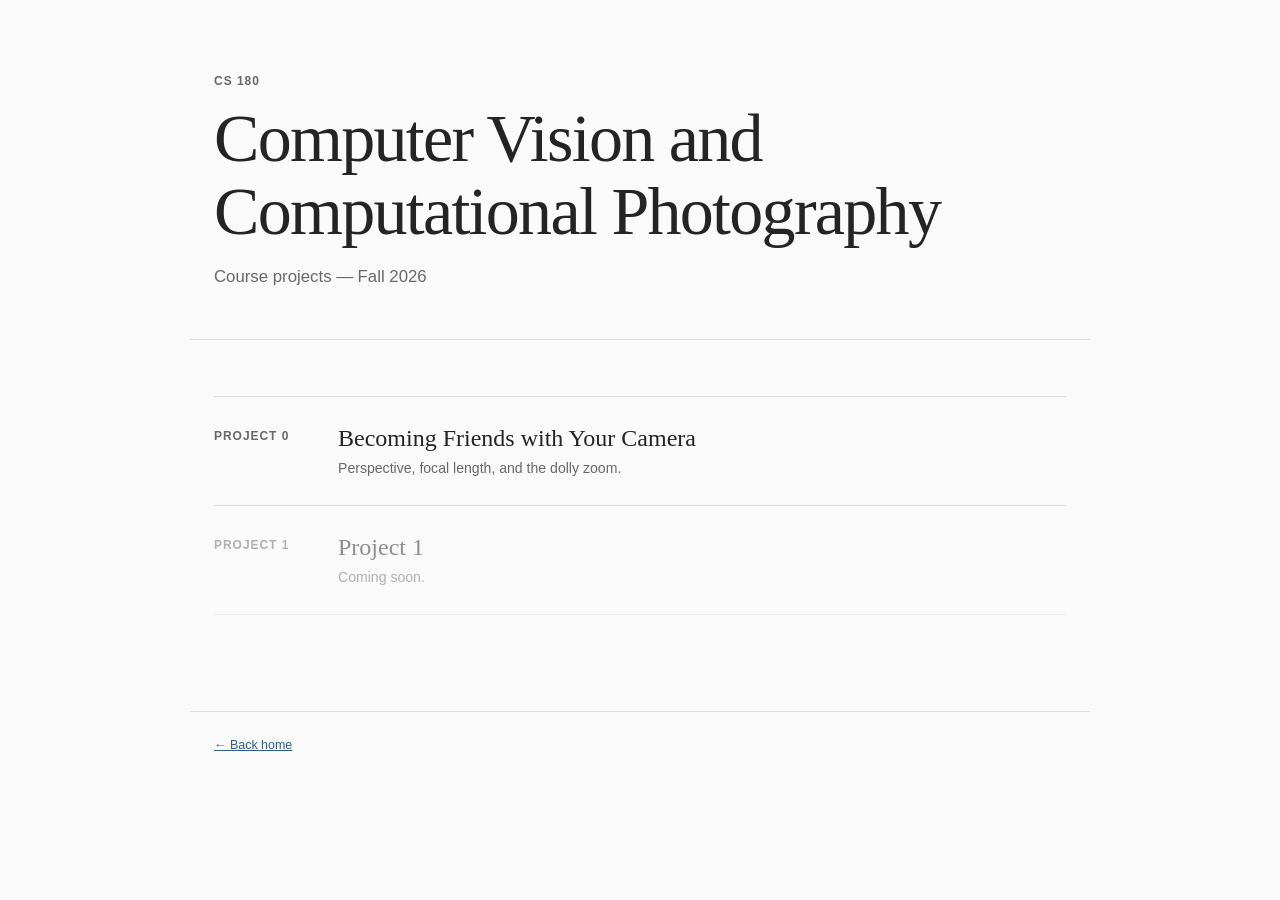
==== cs180/index.html @ 9d3d7e56 "update folder structure" ====
<!DOCTYPE html>
<html lang="en">
<head>
<meta charset="UTF-8">
<meta name="viewport" content="width=device-width, initial-scale=1.0">
<title>CS 180 &mdash; David Wu</title>
<link rel="stylesheet" href="../assets/css/style.css">
</head>
<body>

<header class="hero">
  <p class="eyebrow">CS 180</p>
  <h1>Computer Vision and Computational Photography</h1>
  <p class="subtitle">Course projects &mdash; Fall 2026</p>
</header>

<main>
  <div class="project-list">
    <a class="project-card" href="./0/index.html">
      <p class="label">Project 0</p>
      <h2>Becoming Friends with Your Camera</h2>
      <p>Perspective, focal length, and the dolly zoom.</p>
    </a>
    <div class="project-card is-upcoming">
      <p class="label">Project 1</p>
      <h2>Project 1</h2>
      <p>Coming soon.</p>
    </div>
  </div>
</main>

<footer>
  <p><a href="../index.html">&larr; Back home</a></p>
</footer>

</body>
</html>
---- assets/css/style.css ----
:root {
  --background: #fafafa;
  --surface: #ffffff;
  --text: #242424;
  --muted: #686868;
  --border: #dddddd;
  --accent: #315c8a;
  --sans: -apple-system, BlinkMacSystemFont, "Segoe UI", Helvetica, Arial, sans-serif;
  --serif: Georgia, "Times New Roman", serif;
}

* { box-sizing: border-box; }

html { scroll-behavior: smooth; }

body {
  margin: 0;
  background: var(--background);
  color: var(--text);
  font-family: var(--sans);
  font-size: 16px;
  line-height: 1.6;
}

a { color: var(--accent); }

header.hero {
  max-width: 900px;
  margin: 0 auto;
  padding: 4.5rem 1.5rem 3rem;
  border-bottom: 1px solid var(--border);
}

header.hero .eyebrow,
section.part .part-label,
.project-card .label {
  margin: 0 0 .65rem;
  color: var(--muted);
  font-size: .75rem;
  font-weight: 600;
  letter-spacing: .08em;
  text-transform: uppercase;
}

header.hero h1 {
  max-width: 760px;
  margin: 0;
  font-family: var(--serif);
  font-size: clamp(2.5rem, 6vw, 4.25rem);
  font-weight: 400;
  letter-spacing: -.025em;
  line-height: 1.08;
}

header.hero .subtitle {
  max-width: 650px;
  margin: 1rem 0 0;
  color: var(--muted);
  font-size: 1.05rem;
}

header.hero .meta {
  margin: .75rem 0 0;
  color: var(--muted);
  font-size: .82rem;
}

header.hero .meta strong { color: var(--text); font-weight: 500; }

nav.toc {
  display: flex;
  flex-wrap: wrap;
  gap: .4rem 1.25rem;
  margin-top: 1.75rem;
  font-size: .82rem;
}

nav.toc a {
  color: var(--muted);
  text-decoration: none;
}

nav.toc a:hover { color: var(--accent); text-decoration: underline; }

main {
  max-width: 900px;
  margin: 0 auto;
  padding: 3.5rem 1.5rem 6rem;
}

section.part {
  margin-bottom: 5rem;
  padding-top: 1rem;
  border-top: 1px solid var(--border);
}

section.part h2 {
  margin: 0 0 .6rem;
  font-family: var(--serif);
  font-size: clamp(1.75rem, 4vw, 2.4rem);
  font-weight: 400;
  line-height: 1.2;
}

section.part > p.desc {
  max-width: 680px;
  margin: 0 0 1.75rem;
  color: var(--muted);
}

.image-row {
  display: grid;
  grid-template-columns: 1fr 1fr;
  gap: 1rem;
  margin-bottom: 1.75rem;
}

figure { margin: 0; }

.placeholder {
  display: flex;
  aspect-ratio: 3 / 4;
  align-items: center;
  justify-content: center;
  padding: 1.5rem;
  border: 1px solid var(--border);
  background: #f3f3f3;
  color: var(--muted);
  font-size: .9rem;
  text-align: center;
}

.placeholder.wide { aspect-ratio: 16 / 10; }

figcaption {
  margin-top: .5rem;
  color: var(--muted);
  font-size: .78rem;
}

img.filled { display: block; width: 100%; }

.gif-frame { max-width: 520px; margin-bottom: 1.75rem; }

.answer-box {
  max-width: 680px;
  padding: 1rem 1.25rem;
  border-left: 3px solid var(--border);
  background: var(--surface);
}

.answer-box .prompt {
  margin: 0 0 .3rem;
  font-size: .9rem;
  font-weight: 600;
}

.answer-box .fill { margin: 0; color: var(--muted); font-size: .9rem; }

.project-list { border-top: 1px solid var(--border); }

.project-card {
  display: grid;
  grid-template-columns: 100px 1fr;
  gap: .25rem 1.5rem;
  padding: 1.6rem 0;
  border-bottom: 1px solid var(--border);
  color: var(--text);
  text-decoration: none;
}

.project-card .label { grid-row: 1 / span 2; margin: .25rem 0 0; }

.project-card h2 {
  margin: 0;
  font-family: var(--serif);
  font-size: 1.5rem;
  font-weight: 400;
  line-height: 1.25;
}

.project-card p:not(.label) {
  grid-column: 2;
  margin: 0;
  color: var(--muted);
  font-size: .88rem;
}

a.project-card:hover h2 { color: var(--accent); }
.project-card.is-upcoming { opacity: .5; }

footer {
  max-width: 900px;
  margin: 0 auto;
  padding: 1.5rem 1.5rem 3rem;
  border-top: 1px solid var(--border);
  color: var(--muted);
  font-size: .78rem;
}

footer p { margin: 0 0 .35rem; }

@media (max-width: 600px) {
  header.hero { padding-top: 3rem; }
  main { padding-top: 2.5rem; }
  .image-row { grid-template-columns: 1fr; }
  .project-card { grid-template-columns: 1fr; gap: .25rem; }
  .project-card .label, .project-card p:not(.label) { grid-column: 1; grid-row: auto; }
}

@media (prefers-reduced-motion: reduce) {
  html { scroll-behavior: auto; }
}
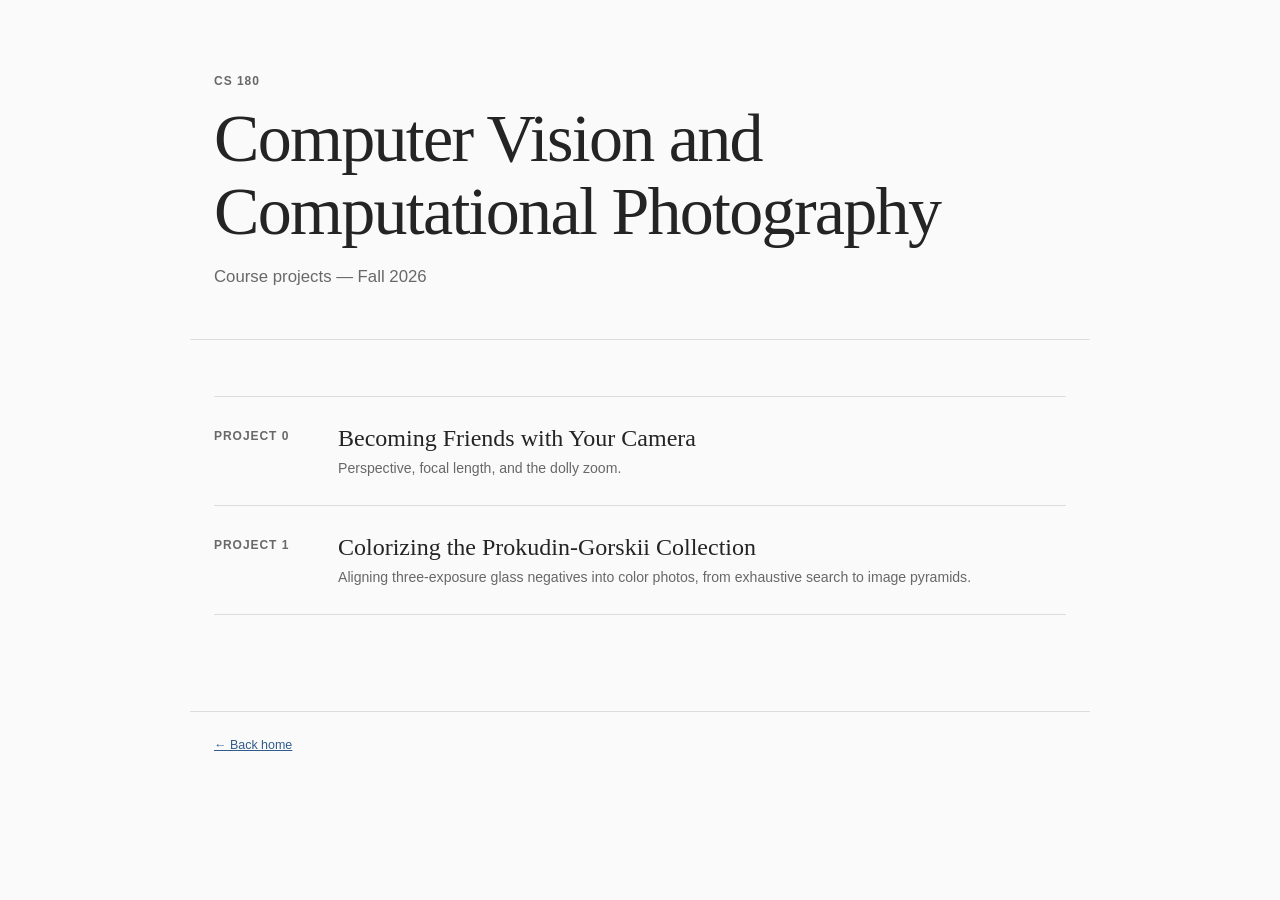
==== commit 5669c656: "finish cs180 proj 1" ====
--- a/cs180/index.html
+++ b/cs180/index.html
@@ -21,11 +21,11 @@
       <h2>Becoming Friends with Your Camera</h2>
       <p>Perspective, focal length, and the dolly zoom.</p>
     </a>
-    <div class="project-card is-upcoming">
+    <a class="project-card" href="./1/index.html">
       <p class="label">Project 1</p>
-      <h2>Project 1</h2>
-      <p>Coming soon.</p>
-    </div>
+      <h2>Colorizing the Prokudin-Gorskii Collection</h2>
+      <p>Aligning three-exposure glass negatives into color photos, from exhaustive search to image pyramids.</p>
+    </a>
   </div>
 </main>
 
--- a/assets/css/style.css
+++ b/assets/css/style.css
@@ -108,6 +108,17 @@
   color: var(--muted);
 }
 
+.steps {
+  max-width: 680px;
+  margin: 0 0 1.75rem;
+  padding-left: 1.15rem;
+  color: var(--muted);
+}
+
+.steps li { margin-bottom: .55rem; }
+.steps li::marker { color: var(--text); font-weight: 600; }
+.steps li:last-child { margin-bottom: 0; }
+
 .image-row {
   display: grid;
   grid-template-columns: 1fr 1fr;
@@ -138,9 +149,64 @@
   font-size: .78rem;
 }
 
-img.filled { display: block; width: 100%; }
+img.filled { display: block; width: 100%; cursor: zoom-in; }
+
+.lightbox-overlay {
+  position: fixed;
+  inset: 0;
+  z-index: 1000;
+  display: flex;
+  align-items: center;
+  justify-content: center;
+  padding: 4vh 4vw;
+  background: rgba(0, 0, 0, .85);
+  cursor: zoom-out;
+  opacity: 0;
+  visibility: hidden;
+  transition: opacity .15s ease;
+}
+
+.lightbox-overlay.is-open { opacity: 1; visibility: visible; }
+
+.lightbox-overlay img {
+  display: block;
+  max-width: 100%;
+  max-height: 100%;
+  width: auto;
+  height: auto;
+  box-shadow: 0 20px 60px rgba(0, 0, 0, .5);
+}
 
 .gif-frame { max-width: 520px; margin-bottom: 1.75rem; }
+
+.image-grid {
+  display: grid;
+  grid-template-columns: repeat(3, 1fr);
+  gap: 1rem;
+  margin-bottom: 1.75rem;
+}
+
+figcaption .offsets {
+  display: block;
+  margin-top: .15rem;
+  color: var(--muted);
+  font-size: .74rem;
+  font-variant-numeric: tabular-nums;
+}
+
+figcaption .offsets .swatch {
+  display: inline-block;
+  width: .6em;
+  height: .6em;
+  margin-right: .3em;
+  border-radius: 1px;
+}
+
+.swatch.green { background: #3f8f5f; }
+.swatch.red { background: #b3462c; }
+.swatch.blue { background: #3f6f8f; }
+
+figure.is-failure img.filled { outline: 2px solid #b3462c; outline-offset: -2px; }
 
 .answer-box {
   max-width: 680px;
@@ -156,6 +222,39 @@
 }
 
 .answer-box .fill { margin: 0; color: var(--muted); font-size: .9rem; }
+.answer-box .fill + .fill { margin-top: .8rem; }
+
+.formula {
+  display: flex;
+  align-items: center;
+  gap: .4em;
+  flex-wrap: wrap;
+  margin: .9rem 0;
+  padding: .7rem 1rem;
+  border: 1px solid var(--border);
+  background: var(--background);
+  font-family: var(--serif);
+  font-style: italic;
+  font-size: .95rem;
+  overflow-x: auto;
+}
+
+.formula .frac {
+  display: inline-flex;
+  flex-direction: column;
+  align-items: center;
+  vertical-align: middle;
+  margin: 0 .15em;
+}
+
+.formula .frac .num {
+  padding: 0 .3em .15em;
+  border-bottom: 1px solid var(--text);
+}
+
+.formula .frac .den { padding: .15em .3em 0; }
+
+.formula .bar { text-decoration: overline; }
 
 .project-list { border-top: 1px solid var(--border); }
 
@@ -204,6 +303,7 @@
   header.hero { padding-top: 3rem; }
   main { padding-top: 2.5rem; }
   .image-row { grid-template-columns: 1fr; }
+  .image-grid { grid-template-columns: 1fr 1fr; }
   .project-card { grid-template-columns: 1fr; gap: .25rem; }
   .project-card .label, .project-card p:not(.label) { grid-column: 1; grid-row: auto; }
 }
